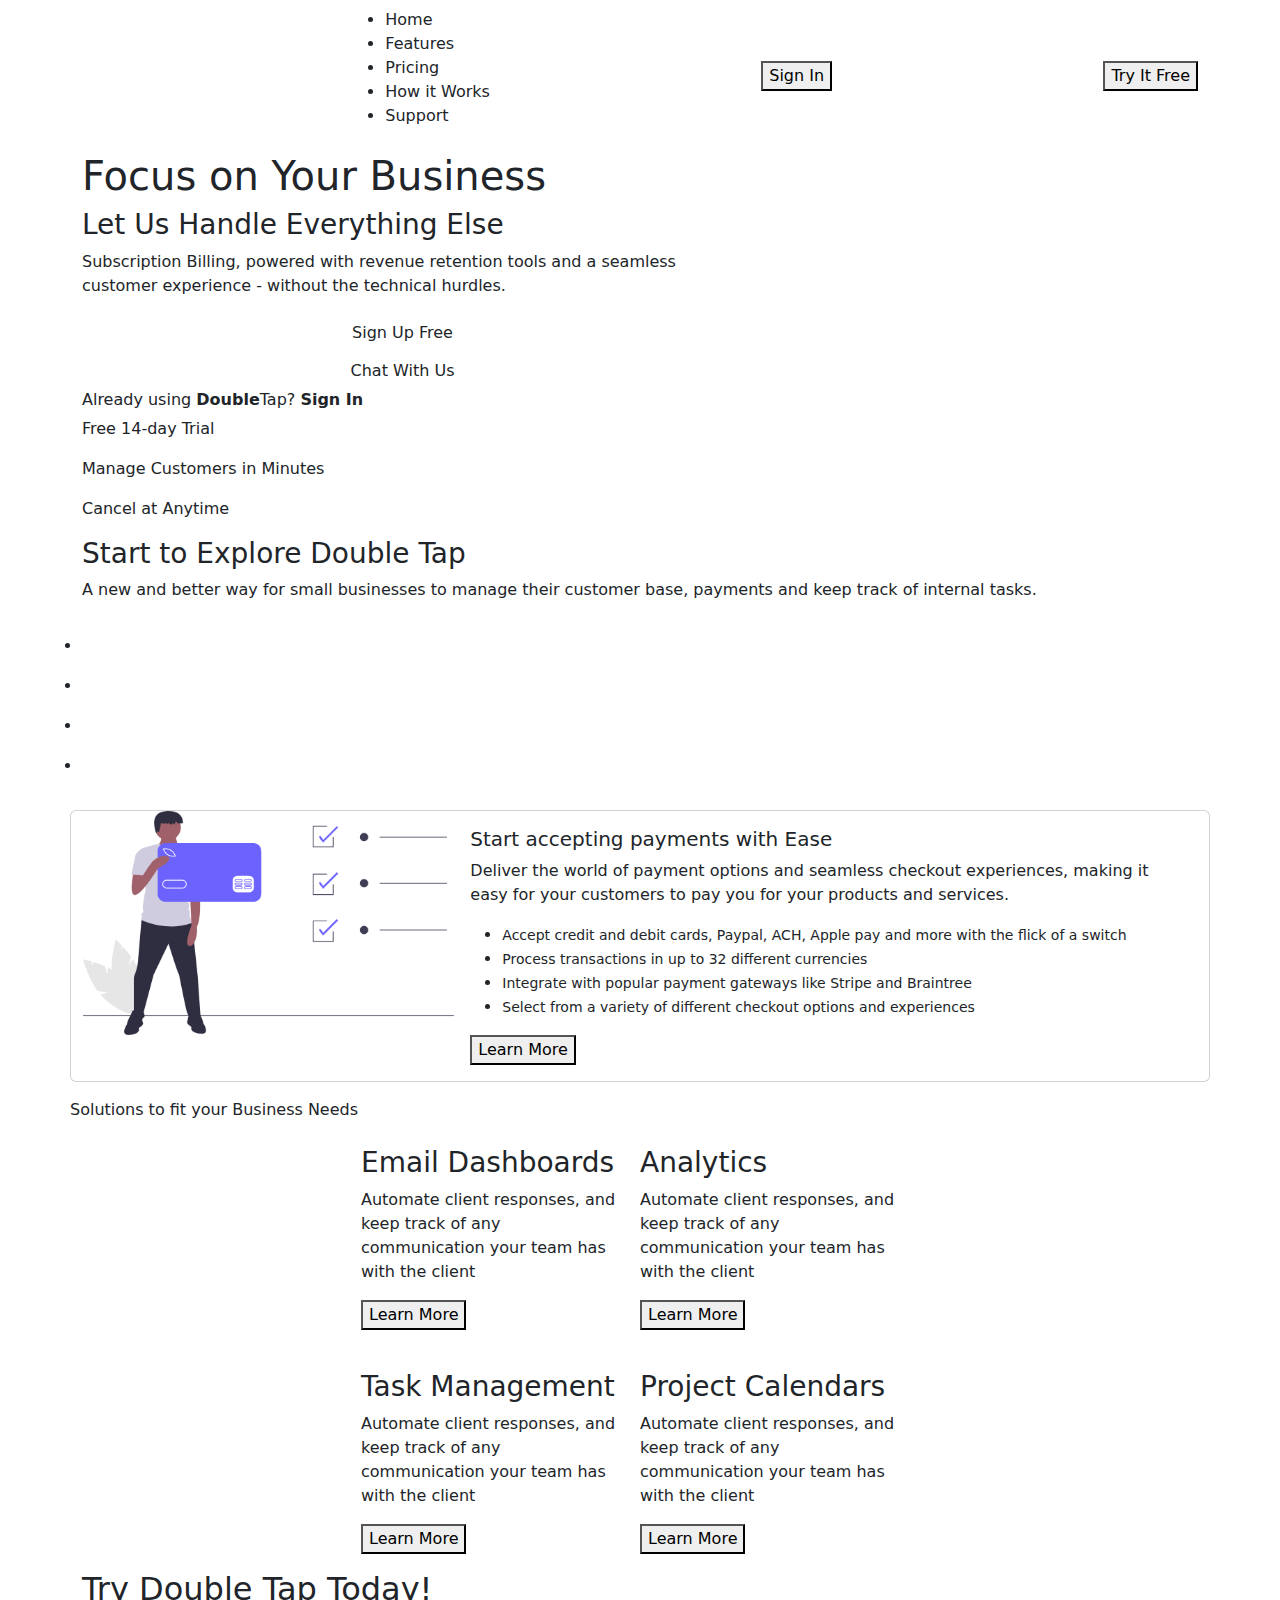
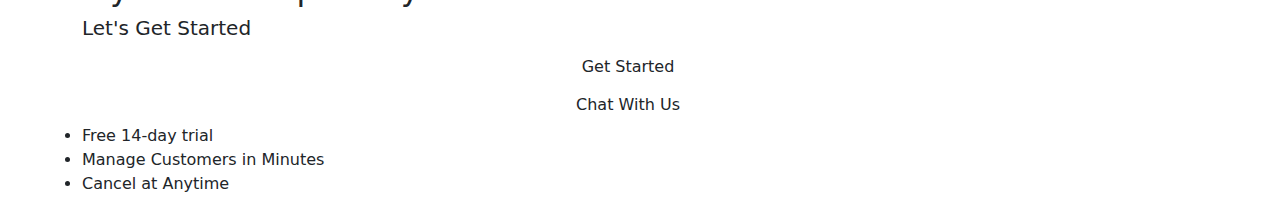
==== howitworks.html @ 6a2977e1 "added sign-in howitoworks page" ====
<!DOCTYPE html>
<html lang="en">
<head>
    <meta charset="UTF-8">
    <meta http-equiv="X-UA-Compatible" content="IE=edge">
    <meta name="viewport" content="width=device-width, initial-scale=1.0">
    <title>Home Page</title>
    <link rel="stylesheet" href="https://cdn.jsdelivr.net/npm/bootstrap@5.2.3/dist/css/bootstrap.min.css
">
</head>
<body>
    <div class="container">
        <div class="navbar">
            <div class="nav-brand"></div>
            <ul>
                <li>Home</li>
                <li>Features</li>
                <li>Pricing</li>
                <li>How it Works</li>
                <li>Support</li>
            </ul>
            <button>Sign In</button>
            <button>Try It Free</button>
        </div>
        <div class="row">
            <div class="col-7">
                <h1>Focus on Your Business</h1>
                <h3>Let Us Handle Everything Else</h3>
                <p>Subscription Billing, powered with revenue retention tools and a seamless customer experience - without the technical hurdles.</p>
                <div class="row">
                    <button class="btn">Sign Up Free</button>
                    <button class="btn">Chat With Us</button>
                </div>
                <h6>Already using <strong>Double</strong>Tap? <strong>Sign In</strong></h6>
                <p>Free 14-day Trial <figure></figure> Manage Customers in Minutes <figure></figure> Cancel at Anytime</p>
            </div>
            <div class="col-5"></div>
        </div>
        <div class="row">
            <div class="row">
                <h3>Start to Explore Double Tap</h3>
                <p>A new and better way for small businesses to manage their customer base, payments and keep track of internal tasks.</p>
            </div>
            <ul>
                <li><figure></figure></li>
                <li><figure></figure></li>
                <li><figure></figure></li>
                <li><figure></figure></li>
            </ul>
            <div class="card mb-3">
                <div class="row g-0">
                  <div class="col-md-4">
                    <img src="./css/images/credit-card-picture.png" class="img-fluid rounded-start" alt="...">
                  </div>
                  <div class="col-md-8">
                    <div class="card-body">
                      <h5 class="card-title">Start accepting payments with Ease</h5>
                      <p class="card-text">Deliver the world of payment options and seamless checkout experiences, making it easy for your customers to pay you for your products and services.</p>
                      <ul class="card-text">
                        <li><small>Accept credit and debit cards, Paypal, ACH, Apple pay and more with the flick of a switch</small></li>
                        <li><small>Process transactions in up to 32 different currencies</small></li>
                        <li><small>Integrate with popular payment gateways like Stripe and Braintree</small></li>
                        <li><small>Select from a variety of different checkout options and experiences</small></li>
                      </ul>
                      <button>Learn More</button>
                    </div>
                  </div>
                </div>
              </div>
            <div class="row">Solutions to fit your Business Needs</div>
            <div class="row">
                <div class="col-3"></div>
                <div class="col-3">
                    <figure>
                        <img src="https://picsum.photos/100?random-1" alt="">
                        <h3>Email Dashboards</h3>
                        <p>Automate client responses, and keep track of any communication your team has with the client</p>
                        <button>Learn More</button>
                    </figure>
                    <figure>
                        <img src="https://picsum.photos/100?random-2" alt="">
                        <h3>Task Management</h3>
                        <p>Automate client responses, and keep track of any communication your team has with the client</p>
                        <button>Learn More</button>
                    </figure>
                </div>
                <div class="col-3">
                    <figure>
                        <img src="https://picsum.photos/100?random-3" alt="">
                        <h3>Analytics</h3>
                        <p>Automate client responses, and keep track of any communication your team has with the client</p>
                        <button>Learn More</button>
                    </figure>
                    <figure>
                        <img src="https://picsum.photos/100?random-4" alt="">
                        <h3>Project Calendars</h3>
                        <p>Automate client responses, and keep track of any communication your team has with the client</p>
                        <button>Learn More</button>
                    </figure>
                </div>
                <div class="col-3"></div>
            </div>  
        </div>
        <div class="row">
            <h2>Try Double Tap Today!</h2>
            <h5>Let's Get Started</h5>
            <div class="row">
                <button class="btn">
                    Get Started
                </button>
                <button class="btn">
                    Chat With Us
                </button>
            </div>
            <ul>
                <li>Free 14-day trial</li>
                <li>Manage Customers in Minutes</li>
                <li>Cancel at Anytime</li>
            </ul>
        </div>
    </div>
</body>
</html>
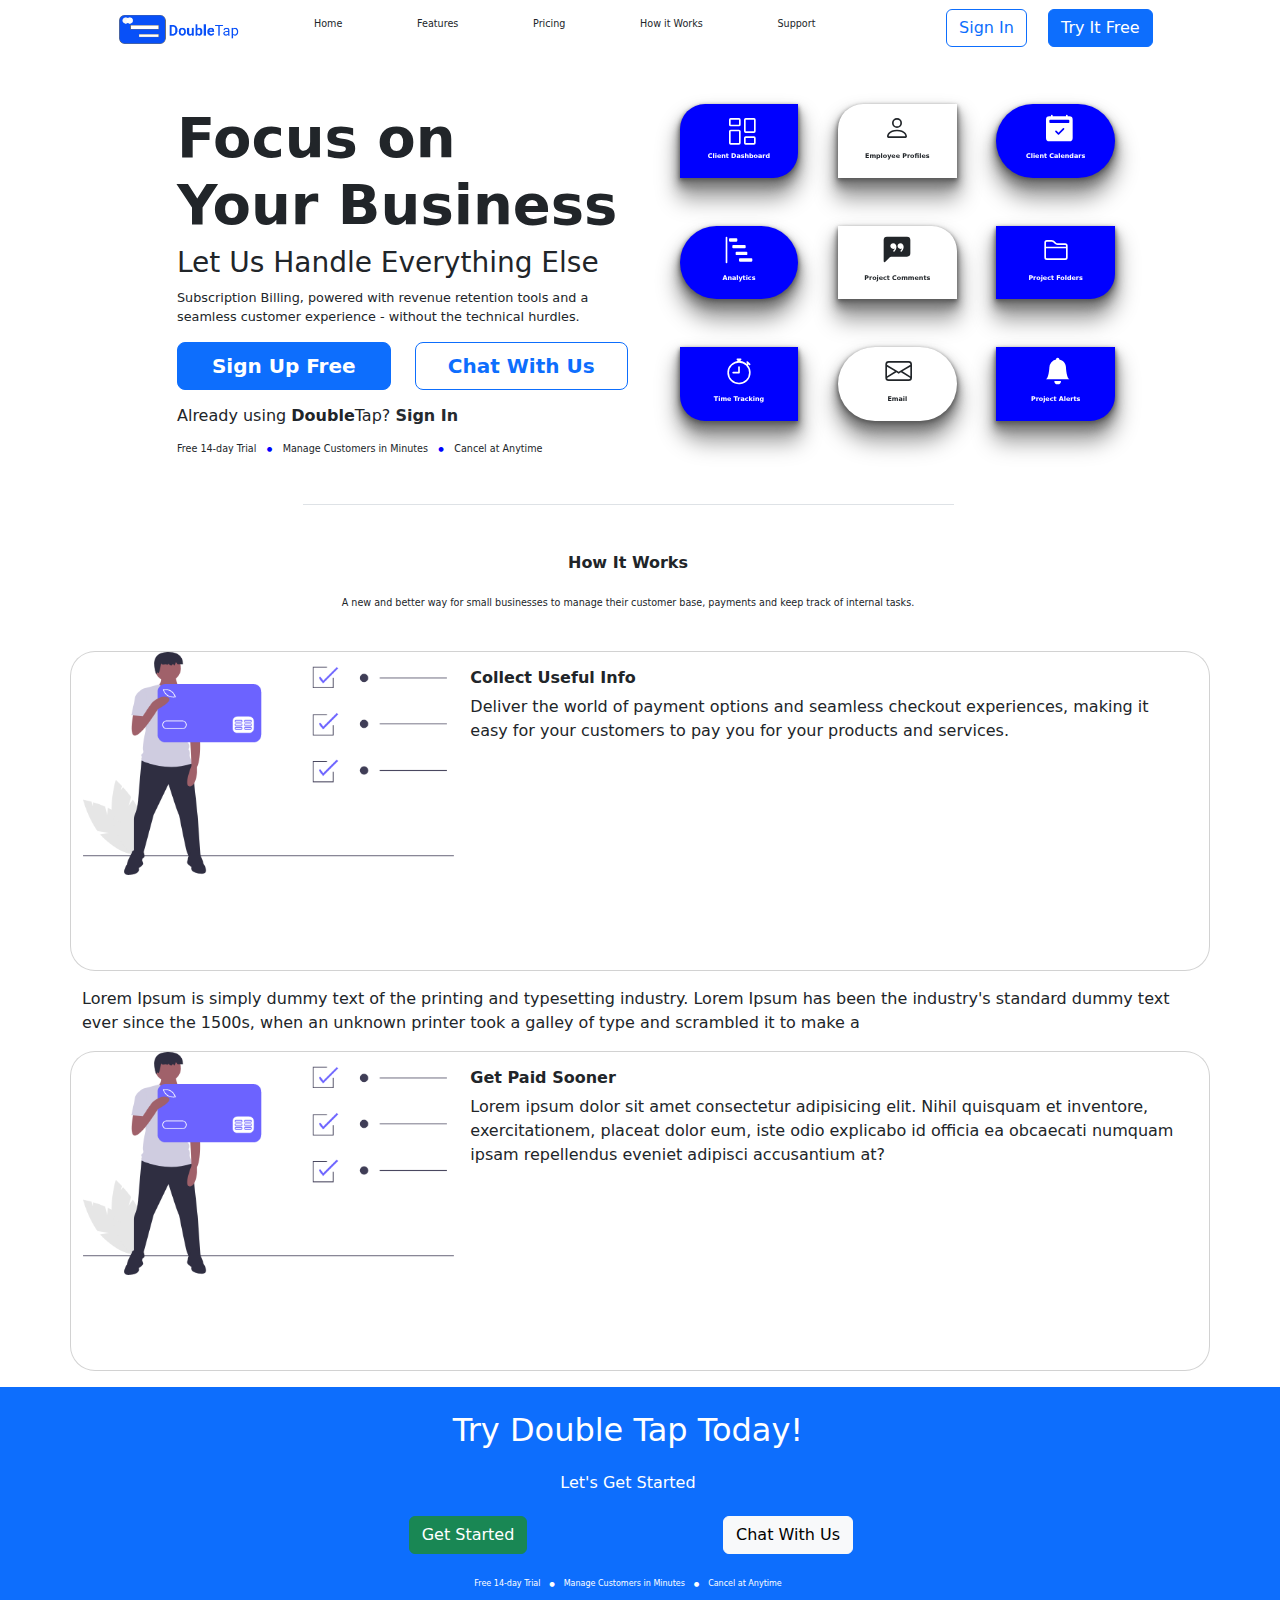
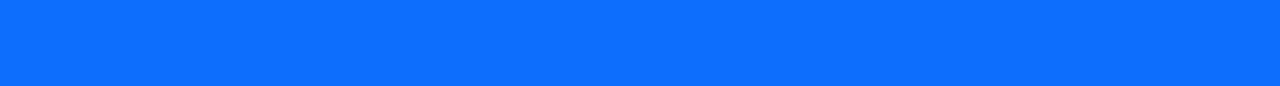
==== commit c8e18e86: "how it works" ====
--- a/howitworks.html
+++ b/howitworks.html
@@ -4,120 +4,203 @@
     <meta charset="UTF-8">
     <meta http-equiv="X-UA-Compatible" content="IE=edge">
     <meta name="viewport" content="width=device-width, initial-scale=1.0">
-    <title>Home Page</title>
-    <link rel="stylesheet" href="https://cdn.jsdelivr.net/npm/bootstrap@5.2.3/dist/css/bootstrap.min.css
-">
+    <title>How It Works</title>
+    <link rel="stylesheet" href="https://cdn.jsdelivr.net/npm/bootstrap@5.2.3/dist/css/bootstrap.min.css">
+    <link rel="stylesheet" href="./css/main.css">
 </head>
 <body>
     <div class="container">
-        <div class="navbar">
-            <div class="nav-brand"></div>
-            <ul>
-                <li>Home</li>
-                <li>Features</li>
-                <li>Pricing</li>
-                <li>How it Works</li>
-                <li>Support</li>
-            </ul>
-            <button>Sign In</button>
-            <button>Try It Free</button>
+
+        <!-- Navbar -->
+        <nav class="navbar navbar-expand me-auto mb-5 justify-content-around">
+            <div class="logo"><img src="./css/images/Logo.png" alt="" class="img-fluid my-1"></div>
+            <div class="nav-item h6">Home</div>
+            <div class="nav-item h6">Features</div>
+            <div class="nav-item h6">Pricing</div>
+            <div class="nav-item h6">How it Works</div>
+            <div class="nav-item h6">Support</div>
+            <div class="ms-5">
+                <a href="signin.html"><button class="btn btn-outline-primary btn-rounded mx-2">Sign In</button><a>
+                <a href="signup.html"><button class="btn btn-primary btn-rounded mx-2">Try It Free</button></a>
+            </div>
+        </nav>
+        <div class="row">
+            <!-- Left Cover -->
+            <div class="col-1"></div>
+            <div class="col-5">
+                <h1 class="display-4 bigmessage">Focus on <br> Your Business</h1>
+                <h3 class="font-weight-lighter">Let Us Handle Everything Else</h3>
+                <p class="font-weight-lighter mb-3 subscription">Subscription Billing, powered with revenue retention tools and a seamless customer experience - without the technical hurdles.</p>
+                <div class="row mb-3">
+                    <div class="col">
+                        <a href="signup.html"><button class="btn btn-primary btn-lg w-100"><strong>Sign Up Free</strong></button></a>
+                    </div>
+                    <div class="col">
+                        <button class="btn btn-outline-primary btn-lg w-100"><strong>Chat With Us</strong></button>
+                    </div>
+                </div>
+                <h6 class="mb-3">Already using <strong>Double</strong>Tap? <a href="signin.html" id="signin"><strong>Sign In</strong></a></h6>
+           
+            <div class="trialetc pb-5">
+                Free 14-day Trial &nbsp; <mark class="separator">●</mark> &nbsp; Manage Customers in Minutes &nbsp; <mark class="separator">●</mark> &nbsp; Cancel at Anytime
+            </div>
+            </div>
+            <div class="col-5" id="prestige-image">
+                <div class="row pb-5 flex-nowrap">
+                    <div class="col-1"></div>
+                    <div class="col-3 bluelemon text-center">
+                        <svg xmlns="http://www.w3.org/2000/svg" width="40" height="20" fill="currentColor" class="bi bi-columns-gap bigicon" viewBox="-6 3 24 6">
+                            <path d="M6 1v3H1V1h5zM1 0a1 1 0 0 0-1 1v3a1 1 0 0 0 1 1h5a1 1 0 0 0 1-1V1a1 1 0 0 0-1-1H1zm14 12v3h-5v-3h5zm-5-1a1 1 0 0 0-1 1v3a1 1 0 0 0 1 1h5a1 1 0 0 0 1-1v-3a1 1 0 0 0-1-1h-5zM6 8v7H1V8h5zM1 7a1 1 0 0 0-1 1v7a1 1 0 0 0 1 1h5a1 1 0 0 0 1-1V8a1 1 0 0 0-1-1H1zm14-6v7h-5V1h5zm-5-1a1 1 0 0 0-1 1v7a1 1 0 0 0 1 1h5a1 1 0 0 0 1-1V1a1 1 0 0 0-1-1h-5z"/>
+                          </svg>
+                          <br>
+                        <p>Client Dashboard</p>
+                    </div>
+                    <div class="col-1"></div>
+                    <div class="col-3 whiteroundleftcorner text-center">
+                        <svg xmlns="http://www.w3.org/2000/svg" width="40" height="20" fill="currentColor" class="bi bi-person bigicon" viewBox="-4 5 24 6">
+                            <path d="M8 8a3 3 0 1 0 0-6 3 3 0 0 0 0 6Zm2-3a2 2 0 1 1-4 0 2 2 0 0 1 4 0Zm4 8c0 1-1 1-1 1H3s-1 0-1-1 1-4 6-4 6 3 6 4Zm-1-.004c-.001-.246-.154-.986-.832-1.664C11.516 10.68 10.289 10 8 10c-2.29 0-3.516.68-4.168 1.332-.678.678-.83 1.418-.832 1.664h10Z"/>
+                          </svg>
+                          <br>
+                        Employee Profiles
+                    </div>
+                    <div class="col-1"></div>
+                    <div class="col-3 bluecircle text-center">
+                        <svg xmlns="http://www.w3.org/2000/svg" width="40" height="16" fill="currentColor" class="bi bi-calendar2-check-fill bigicon" viewBox="-6 5 24 6">
+                            <path d="M3.5 0a.5.5 0 0 1 .5.5V1h8V.5a.5.5 0 0 1 1 0V1h1a2 2 0 0 1 2 2v11a2 2 0 0 1-2 2H2a2 2 0 0 1-2-2V3a2 2 0 0 1 2-2h1V.5a.5.5 0 0 1 .5-.5zm9.954 3H2.545c-.3 0-.545.224-.545.5v1c0 .276.244.5.545.5h10.91c.3 0 .545-.224.545-.5v-1c0-.276-.244-.5-.546-.5zm-2.6 5.854a.5.5 0 0 0-.708-.708L7.5 10.793 6.354 9.646a.5.5 0 1 0-.708.708l1.5 1.5a.5.5 0 0 0 .708 0l3-3z"/>
+                          </svg>
+                          <br>
+                        Client Calendars
+                    </div>
+                </div>
+                <div class="row pb-5 flex-nowrap">
+                    <div class="col-1"></div>
+                    <div class="col-3 bluecircle text-center">
+                        <svg xmlns="http://www.w3.org/2000/svg" width="40" height="16" fill="currentColor" class="bi bi-bar-chart-steps bigicon" viewBox="-4 5 24 6">
+                            <path d="M.5 0a.5.5 0 0 1 .5.5v15a.5.5 0 0 1-1 0V.5A.5.5 0 0 1 .5 0zM2 1.5a.5.5 0 0 1 .5-.5h4a.5.5 0 0 1 .5.5v1a.5.5 0 0 1-.5.5h-4a.5.5 0 0 1-.5-.5v-1zm2 4a.5.5 0 0 1 .5-.5h7a.5.5 0 0 1 .5.5v1a.5.5 0 0 1-.5.5h-7a.5.5 0 0 1-.5-.5v-1zm2 4a.5.5 0 0 1 .5-.5h6a.5.5 0 0 1 .5.5v1a.5.5 0 0 1-.5.5h-6a.5.5 0 0 1-.5-.5v-1zm2 4a.5.5 0 0 1 .5-.5h7a.5.5 0 0 1 .5.5v1a.5.5 0 0 1-.5.5h-7a.5.5 0 0 1-.5-.5v-1z"/>
+                          </svg>
+                          <br>
+                        <p>Analytics</p>
+                    </div>
+                    <div class="col-1"></div>
+                    <div class="col-3 whiteroundrightcorner text-center">
+                        <svg xmlns="http://www.w3.org/2000/svg" width="40" height="16" fill="currentColor" class="bi bi-chat-left-quote-fill bigicon" viewBox="-4 5 24 6">
+                            <path d="M0 2a2 2 0 0 1 2-2h12a2 2 0 0 1 2 2v8a2 2 0 0 1-2 2H4.414a1 1 0 0 0-.707.293L.854 15.146A.5.5 0 0 1 0 14.793V2zm7.194 2.766a1.688 1.688 0 0 0-.227-.272 1.467 1.467 0 0 0-.469-.324l-.008-.004A1.785 1.785 0 0 0 5.734 4C4.776 4 4 4.746 4 5.667c0 .92.776 1.666 1.734 1.666.343 0 .662-.095.931-.26-.137.389-.39.804-.81 1.22a.405.405 0 0 0 .011.59c.173.16.447.155.614-.01 1.334-1.329 1.37-2.758.941-3.706a2.461 2.461 0 0 0-.227-.4zM11 7.073c-.136.389-.39.804-.81 1.22a.405.405 0 0 0 .012.59c.172.16.446.155.613-.01 1.334-1.329 1.37-2.758.942-3.706a2.466 2.466 0 0 0-.228-.4 1.686 1.686 0 0 0-.227-.273 1.466 1.466 0 0 0-.469-.324l-.008-.004A1.785 1.785 0 0 0 10.07 4c-.957 0-1.734.746-1.734 1.667 0 .92.777 1.666 1.734 1.666.343 0 .662-.095.931-.26z"/>
+                          </svg>
+                          <br>
+                        Project Comments
+                    </div>
+                    <div class="col-1"></div>
+                    <div class="col-3 bluebottomrightcorner text-center">
+                        <svg xmlns="http://www.w3.org/2000/svg" width="40" height="16" fill="currentColor" class="bi bi-folder2 bigicon" viewBox="-4 5 24 6">
+                            <path d="M1 3.5A1.5 1.5 0 0 1 2.5 2h2.764c.958 0 1.76.56 2.311 1.184C7.985 3.648 8.48 4 9 4h4.5A1.5 1.5 0 0 1 15 5.5v7a1.5 1.5 0 0 1-1.5 1.5h-11A1.5 1.5 0 0 1 1 12.5v-9zM2.5 3a.5.5 0 0 0-.5.5V6h12v-.5a.5.5 0 0 0-.5-.5H9c-.964 0-1.71-.629-2.174-1.154C6.374 3.334 5.82 3 5.264 3H2.5zM14 7H2v5.5a.5.5 0 0 0 .5.5h11a.5.5 0 0 0 .5-.5V7z"/>
+                          </svg>
+                          <br>
+                        Project Folders
+                    </div>
+                </div>
+                <div class="row flex-nowrap">
+                    <div class="col-1"></div>
+                    <div class="col-3 bluebottomleftcorner text-center">
+                        <svg xmlns="http://www.w3.org/2000/svg" width="40" height="16" fill="currentColor" class="bi bi-stopwatch bigicon" viewBox="-4 5 24 6">
+                            <path d="M8.5 5.6a.5.5 0 1 0-1 0v2.9h-3a.5.5 0 0 0 0 1H8a.5.5 0 0 0 .5-.5V5.6z"/>
+                            <path d="M6.5 1A.5.5 0 0 1 7 .5h2a.5.5 0 0 1 0 1v.57c1.36.196 2.594.78 3.584 1.64a.715.715 0 0 1 .012-.013l.354-.354-.354-.353a.5.5 0 0 1 .707-.708l1.414 1.415a.5.5 0 1 1-.707.707l-.353-.354-.354.354a.512.512 0 0 1-.013.012A7 7 0 1 1 7 2.071V1.5a.5.5 0 0 1-.5-.5zM8 3a6 6 0 1 0 .001 12A6 6 0 0 0 8 3z"/>
+                          </svg>
+                          <br>
+                        <p>Time Tracking</p>
+                    </div>
+                    <div class="col-1"></div>
+                    <div class="col-3 whitecircle text-center">
+                        <svg xmlns="http://www.w3.org/2000/svg" width="40" height="16" fill="currentColor" class="bi bi-envelope bigicon" viewBox="-5 5 24 6">
+                            <path d="M0 4a2 2 0 0 1 2-2h12a2 2 0 0 1 2 2v8a2 2 0 0 1-2 2H2a2 2 0 0 1-2-2V4Zm2-1a1 1 0 0 0-1 1v.217l7 4.2 7-4.2V4a1 1 0 0 0-1-1H2Zm13 2.383-4.708 2.825L15 11.105V5.383Zm-.034 6.876-5.64-3.471L8 9.583l-1.326-.795-5.64 3.47A1 1 0 0 0 2 13h12a1 1 0 0 0 .966-.741ZM1 11.105l4.708-2.897L1 5.383v5.722Z"/>
+                          </svg>
+                          <br>
+                        Email
+                    </div>
+                    <div class="col-1"></div>
+                    <div class="col-3 bluebottomrightcorner text-center">
+                        <svg xmlns="http://www.w3.org/2000/svg" width="40" height="16" fill="currentColor" class="bi bi-bell-fill bigicon" viewBox="-5 5 24 6">
+                            <path d="M8 16a2 2 0 0 0 2-2H6a2 2 0 0 0 2 2zm.995-14.901a1 1 0 1 0-1.99 0A5.002 5.002 0 0 0 3 6c0 1.098-.5 6-2 7h14c-1.5-1-2-5.902-2-7 0-2.42-1.72-4.44-4.005-4.901z"/>
+                          </svg>
+                          <br>
+                        Project Alerts
+                    </div>
+                </div>
+
+
+
+
+
+            </div>
+       <div class="row">
+            <div class="col-7 mx-auto">
+            <div class="row text-center border-top">
+                <h3 class="pt-5 pb-3 explore">How It Works</h3>
+                <p class="pb-4 explorestatement">A new and better way for small businesses to manage their customer base, payments and keep track of internal tasks.</p>
+            </div>
+            </div>
+        </div>
+                <!-- Card 1 -->
+                <div class="card mb-3">
+                    <div class="row g-0">
+                      <div class="col-md-4">
+                        <img src="./css/images/credit-card-picture.png" class="img-fluid rounded-start" alt="...">
+                      </div>
+                      <div class="col-md-8">
+                        <div class="card-body">
+                          <h5 class="card-title">Collect Useful Info</h5>
+                          <p class="card-text">Deliver the world of payment options and seamless checkout experiences, making it easy for your customers to pay you for your products and services.</p>
+                        </div>
+                      </div>
+                    </div>
+                </div>
+                
+                <p>Lorem Ipsum is simply dummy text of the printing and typesetting industry. Lorem Ipsum has been the industry's standard dummy text ever since the 1500s, when an unknown printer took a galley of type and scrambled it to make a</p>
+                
+                <!-- Card 2 -->
+                <div class="card mb-3">
+                    <div class="row g-0">
+                        <div class="col-md-4">
+                            <img src="./css/images/credit-card-picture.png" class="img-fluid rounded-start" alt="...">
+                        </div>
+                        <div class="col-md-8">
+                            <div class="card-body">
+                                <h5 class="card-title">Get Paid Sooner</h5>
+                                <p class="card-text">Lorem ipsum dolor sit amet consectetur adipisicing elit. Nihil quisquam et inventore, exercitationem, placeat dolor eum, iste odio explicabo id officia ea obcaecati numquam ipsam repellendus eveniet adipisci accusantium at?</p>
+                            </div>
+                        </div>
+                    </div>
+                </div>
+            </div>
         </div>
         <div class="row">
-            <div class="col-7">
-                <h1>Focus on Your Business</h1>
-                <h3>Let Us Handle Everything Else</h3>
-                <p>Subscription Billing, powered with revenue retention tools and a seamless customer experience - without the technical hurdles.</p>
-                <div class="row">
-                    <button class="btn">Sign Up Free</button>
-                    <button class="btn">Chat With Us</button>
-                </div>
-                <h6>Already using <strong>Double</strong>Tap? <strong>Sign In</strong></h6>
-                <p>Free 14-day Trial <figure></figure> Manage Customers in Minutes <figure></figure> Cancel at Anytime</p>
-            </div>
-            <div class="col-5"></div>
-        </div>
-        <div class="row">
-            <div class="row">
-                <h3>Start to Explore Double Tap</h3>
-                <p>A new and better way for small businesses to manage their customer base, payments and keep track of internal tasks.</p>
-            </div>
-            <ul>
-                <li><figure></figure></li>
-                <li><figure></figure></li>
-                <li><figure></figure></li>
-                <li><figure></figure></li>
-            </ul>
-            <div class="card mb-3">
-                <div class="row g-0">
-                  <div class="col-md-4">
-                    <img src="./css/images/credit-card-picture.png" class="img-fluid rounded-start" alt="...">
-                  </div>
-                  <div class="col-md-8">
-                    <div class="card-body">
-                      <h5 class="card-title">Start accepting payments with Ease</h5>
-                      <p class="card-text">Deliver the world of payment options and seamless checkout experiences, making it easy for your customers to pay you for your products and services.</p>
-                      <ul class="card-text">
-                        <li><small>Accept credit and debit cards, Paypal, ACH, Apple pay and more with the flick of a switch</small></li>
-                        <li><small>Process transactions in up to 32 different currencies</small></li>
-                        <li><small>Integrate with popular payment gateways like Stripe and Braintree</small></li>
-                        <li><small>Select from a variety of different checkout options and experiences</small></li>
-                      </ul>
-                      <button>Learn More</button>
-                    </div>
-                  </div>
-                </div>
-              </div>
-            <div class="row">Solutions to fit your Business Needs</div>
-            <div class="row">
+            <div class="row bg-primary text-white text-center pb-5">
                 <div class="col-3"></div>
-                <div class="col-3">
-                    <figure>
-                        <img src="https://picsum.photos/100?random-1" alt="">
-                        <h3>Email Dashboards</h3>
-                        <p>Automate client responses, and keep track of any communication your team has with the client</p>
-                        <button>Learn More</button>
-                    </figure>
-                    <figure>
-                        <img src="https://picsum.photos/100?random-2" alt="">
-                        <h3>Task Management</h3>
-                        <p>Automate client responses, and keep track of any communication your team has with the client</p>
-                        <button>Learn More</button>
-                    </figure>
-                </div>
-                <div class="col-3">
-                    <figure>
-                        <img src="https://picsum.photos/100?random-3" alt="">
-                        <h3>Analytics</h3>
-                        <p>Automate client responses, and keep track of any communication your team has with the client</p>
-                        <button>Learn More</button>
-                    </figure>
-                    <figure>
-                        <img src="https://picsum.photos/100?random-4" alt="">
-                        <h3>Project Calendars</h3>
-                        <p>Automate client responses, and keep track of any communication your team has with the client</p>
-                        <button>Learn More</button>
-                    </figure>
-                </div>
-                <div class="col-3"></div>
-            </div>  
-        </div>
-        <div class="row">
-            <h2>Try Double Tap Today!</h2>
-            <h5>Let's Get Started</h5>
-            <div class="row">
-                <button class="btn">
-                    Get Started
-                </button>
-                <button class="btn">
-                    Chat With Us
-                </button>
-            </div>
-            <ul>
-                <li>Free 14-day trial</li>
-                <li>Manage Customers in Minutes</li>
-                <li>Cancel at Anytime</li>
-            </ul>
-        </div>
+                <div class="col-6">
+                    <div class="row pt-4">
+                        <h2 class= "mb-4">Try Double Tap Today!</h2>
+                    </div>
+                <div class="row text-center">
+                    <h6 class="mb-4">Let's Get Started</h6>
+                </div>
+                <div class="row mb-4">
+                    <div class="col">
+                        <button class="btn btn-success">
+                            Get Started
+                        </button>
+                    </div>
+                    <div class="col">
+                        <button class="btn btn-light">
+                            Chat With Us
+                        </button>
+                    </div>
+                </div>
+                <div class="row justify-content-center bottomline">
+                    <div class="pb-5">
+                        Free 14-day Trial &nbsp; <mark class="separator">●</mark> &nbsp; Manage Customers in Minutes &nbsp; <mark class="separator">●</mark> &nbsp; Cancel at Anytime
+                    </div>
+                </div>
+            </div>
+            </div>
     </div>
 </body>
 </html>--- a/css/main.css
+++ b/css/main.css
@@ -0,0 +1,223 @@
+.navbar {
+    display: flex;
+    left: 0;
+}
+
+.logo {
+    width: 120px;
+    height: auto;
+}
+
+.nav-item {
+    font-size: .6rem;
+}
+
+.bigmessage {
+    font-weight: 650;
+}
+
+.trialetc {
+    font-size: .6rem;
+    white-space: nowrap;
+}
+
+.separator {
+    background: none;
+}
+
+.trialetc .separator {
+    color: blue;
+    font-size: .4rem;
+}
+
+.separator {
+    font-size:xx-small;
+}
+
+.explore {
+    font-size: 1rem;
+    font-weight: 700;
+}
+
+.explorestatement {
+    font-size: .6rem;
+    font-weight: 400;
+}
+
+.card {
+    
+    border-radius: 25px;
+    height: 20rem;
+}
+
+.card-body {
+    border-radius: 0px 25px 25px 0px;
+    height: 20rem;
+}
+
+.cardguy {
+    position: center;
+}
+
+.card-title {
+    font-size: 1rem;
+    font-weight: 700;
+}
+
+.cardbigtext {
+    font-size: .6rem;
+    font-weight: 700;
+}
+
+.cardsmalltext {
+    font-size: .5rem;
+    line-height: 95%;
+    list-style-type: '-';
+}
+
+.cardsmalltext li {
+    margin-bottom: 1rem;
+}
+
+
+
+#signin {
+    text-decoration: none;
+    color: rgb(37, 42, 47)
+}
+
+.bluelemon {
+    background-color: blue;
+    border-radius: 25px 0px 25px 0px;
+    color: white;
+    font-size: .4rem;
+    font-weight: 700;
+    filter:
+    drop-shadow(0 2px 2px #555) /* spaces */
+    drop-shadow(0 6px 5px #777)
+    drop-shadow(0 12px 10px #999);
+}
+
+.whiteroundleftcorner {
+    background-color: white;
+    border-radius: 25px 0px 0px 0px;
+    font-size: .4rem;
+    font-weight: 700;
+    filter:
+    drop-shadow(0 2px 2px #555) /* spaces */
+    drop-shadow(0 6px 5px #777)
+    drop-shadow(0 12px 10px #999);
+}
+
+.bluecircle {
+    background-color: blue;
+    border-radius: 50px;
+    font-size: .4rem;
+    font-weight: 700;
+    color: white;
+    filter:
+    drop-shadow(0 2px 2px #555) /* spaces */
+    drop-shadow(0 6px 5px #777)
+    drop-shadow(0 12px 10px #999);
+}
+
+.whiteroundrightcorner {
+    background-color: white;
+    border-radius: 0px 25px 0px 0px;
+    font-size: .4rem;
+    font-weight: 700;
+    filter:
+    drop-shadow(0 2px 2px #555) /* spaces */
+    drop-shadow(0 6px 5px #777)
+    drop-shadow(0 12px 10px #999);
+}
+
+.bluebottomrightcorner {
+    background-color: blue;
+    border-radius: 0px 0px 25px 0px;
+    font-size: .4rem;
+    font-weight: 700;
+    color: white;
+    filter:
+    drop-shadow(0 2px 2px #555) /* spaces */
+    drop-shadow(0 6px 5px #777)
+    drop-shadow(0 12px 10px #999);
+}
+
+.bluebottomleftcorner {
+    background-color: blue;
+    border-radius: 0px 0px 0px 25px;
+    font-size: .4rem;
+    font-weight: 700;
+    color: white;
+    filter:
+    drop-shadow(0 2px 2px #555) /* spaces */
+    drop-shadow(0 6px 5px #777)
+    drop-shadow(0 12px 10px #999);
+}
+
+.whitecircle {
+    background-color: white;
+    border-radius: 50px;
+    font-size: .4rem;
+    font-weight: 700;
+    filter:
+    drop-shadow(0 2px 2px #555) /* spaces */
+    drop-shadow(0 6px 5px #777)
+    drop-shadow(0 12px 10px #999);
+}
+
+.bigicon {
+    height: 3rem;
+}
+
+.subscription {
+    font-size: .8rem
+}
+
+.col-5 .col-3 {
+    white-space: nowrap;
+}
+
+#bottom-grid {
+    display: grid;
+    grid-template-columns: 1fr 1fr;
+    grid-template-rows: 6fr 5fr 2fr;
+    grid-gap: 10px;
+}
+
+.bottomiconstack {
+    display: flex;
+    flex-direction: column;
+    align-items: center;
+    text-align: center;
+}
+
+.bottomcircle {
+    z-index: 0;
+}
+
+.bottomicon {
+    z-index: 1;
+}
+
+.iconlabel {
+    font-size: 1.5rem;
+    white-space: nowrap;
+}
+
+.automate {
+    font-size: .7rem;
+    font-weight: 500;
+}
+
+.bottomline {
+    font-size: .5rem;
+    white-space: nowrap;
+}
+
+.bottomline .separator{
+    font-size: .4rem;
+    color: white;
+}
+
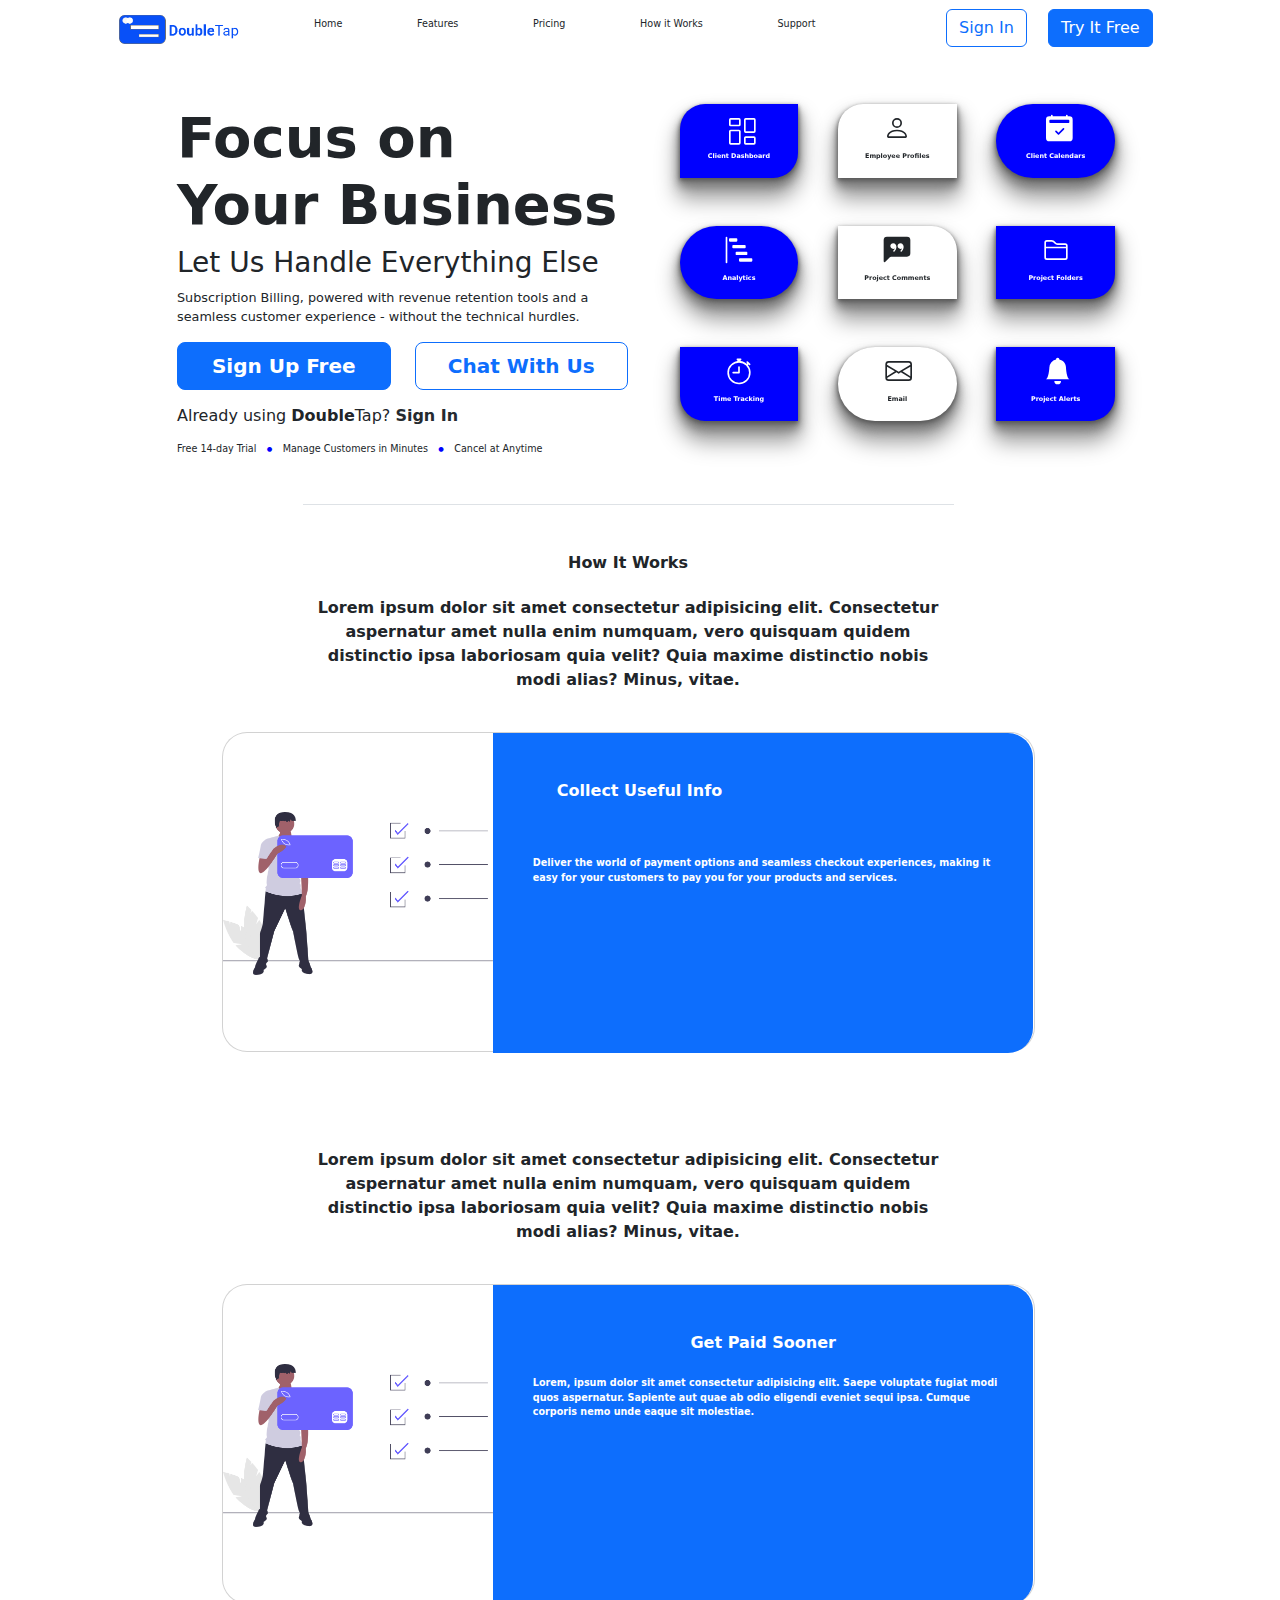
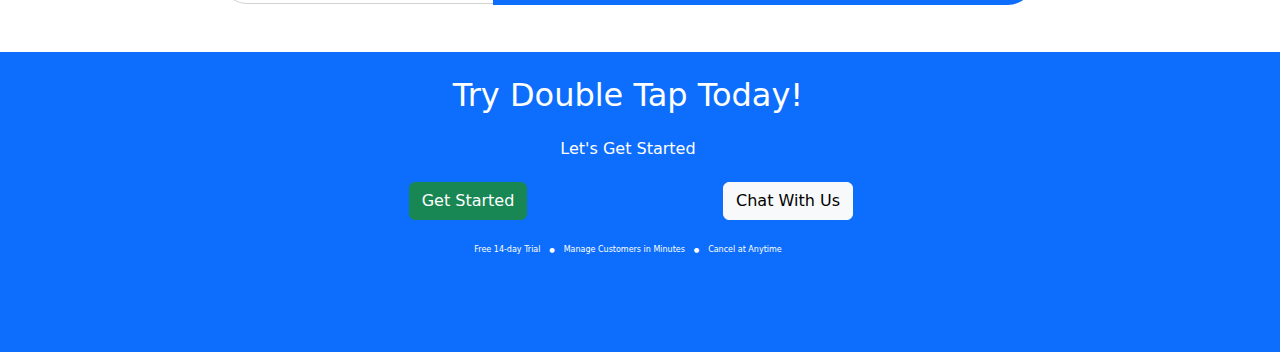
==== commit 9ea439a8: "how it works additions" ====
--- a/howitworks.html
+++ b/howitworks.html
@@ -135,39 +135,52 @@
             <div class="col-7 mx-auto">
             <div class="row text-center border-top">
                 <h3 class="pt-5 pb-3 explore">How It Works</h3>
-                <p class="pb-4 explorestatement">A new and better way for small businesses to manage their customer base, payments and keep track of internal tasks.</p>
+                <p class="pb-4 explore">Lorem ipsum dolor sit amet consectetur adipisicing elit. Consectetur aspernatur amet nulla enim numquam, vero quisquam quidem distinctio ipsa laboriosam quia velit? Quia maxime distinctio nobis modi alias? Minus, vitae.</p>
             </div>
             </div>
         </div>
                 <!-- Card 1 -->
-                <div class="card mb-3">
-                    <div class="row g-0">
-                      <div class="col-md-4">
-                        <img src="./css/images/credit-card-picture.png" class="img-fluid rounded-start" alt="...">
-                      </div>
-                      <div class="col-md-8">
-                        <div class="card-body">
-                          <h5 class="card-title">Collect Useful Info</h5>
-                          <p class="card-text">Deliver the world of payment options and seamless checkout experiences, making it easy for your customers to pay you for your products and services.</p>
+                <div class="row justify-content-center">
+                    <div class="col-9">
+                    <div class="card mb-5">
+                        <div class="row g-0">
+                          <div class="col-4 my-auto cardguy">
+                            <img src="./css/images/credit-card-picture.png" class="img-fluid" alt="...">
+                          </div>
+                          <div class="col-8">
+                            <div class="card-body bg-primary pt-5">
+                              <h5 class="card-title text-white ps-5 pb-5">Collect Useful Info</h5>
+                              <p class="card-text text-white cardbigtext ms-4">Deliver the world of payment options and seamless checkout experiences, making it easy for your customers to pay you for your products and services.</p>
+                            </div>
+                          </div>
                         </div>
-                      </div>
-                    </div>
-                </div>
-                
-                <p>Lorem Ipsum is simply dummy text of the printing and typesetting industry. Lorem Ipsum has been the industry's standard dummy text ever since the 1500s, when an unknown printer took a galley of type and scrambled it to make a</p>
+                    </div>
+                    </div>
+                </div>
+                <div class="row pt-5">
+                    <div class="col-7 mx-auto">
+                    <div class="row text-center">
+                        <p class="pb-4 explore">Lorem ipsum dolor sit amet consectetur adipisicing elit. Consectetur aspernatur amet nulla enim numquam, vero quisquam quidem distinctio ipsa laboriosam quia velit? Quia maxime distinctio nobis modi alias? Minus, vitae.</p>
+                    </div>
+                    </div>
+                </div>
                 
                 <!-- Card 2 -->
-                <div class="card mb-3">
-                    <div class="row g-0">
-                        <div class="col-md-4">
-                            <img src="./css/images/credit-card-picture.png" class="img-fluid rounded-start" alt="...">
+                <div class="row justify-content-center">
+                    <div class="col-9">
+                    <div class="card mb-5">
+                        <div class="row g-0">
+                          <div class="col-4 my-auto cardguy">
+                            <img src="./css/images/credit-card-picture.png" class="img-fluid" alt="...">
+                          </div>
+                          <div class="col-8">
+                            <div class="card-body bg-primary pt-5">
+                              <h5 class="card-title text-white text-center pb-3">Get Paid Sooner</h5>
+                              <p class="card-text text-white cardbigtext ms-4">Lorem, ipsum dolor sit amet consectetur adipisicing elit. Saepe voluptate fugiat modi quos aspernatur. Sapiente aut quae ab odio eligendi eveniet sequi ipsa. Cumque corporis nemo unde eaque sit molestiae.</p>
+                            </div>
+                          </div>
                         </div>
-                        <div class="col-md-8">
-                            <div class="card-body">
-                                <h5 class="card-title">Get Paid Sooner</h5>
-                                <p class="card-text">Lorem ipsum dolor sit amet consectetur adipisicing elit. Nihil quisquam et inventore, exercitationem, placeat dolor eum, iste odio explicabo id officia ea obcaecati numquam ipsam repellendus eveniet adipisci accusantium at?</p>
-                            </div>
-                        </div>
+                    </div>
                     </div>
                 </div>
             </div>
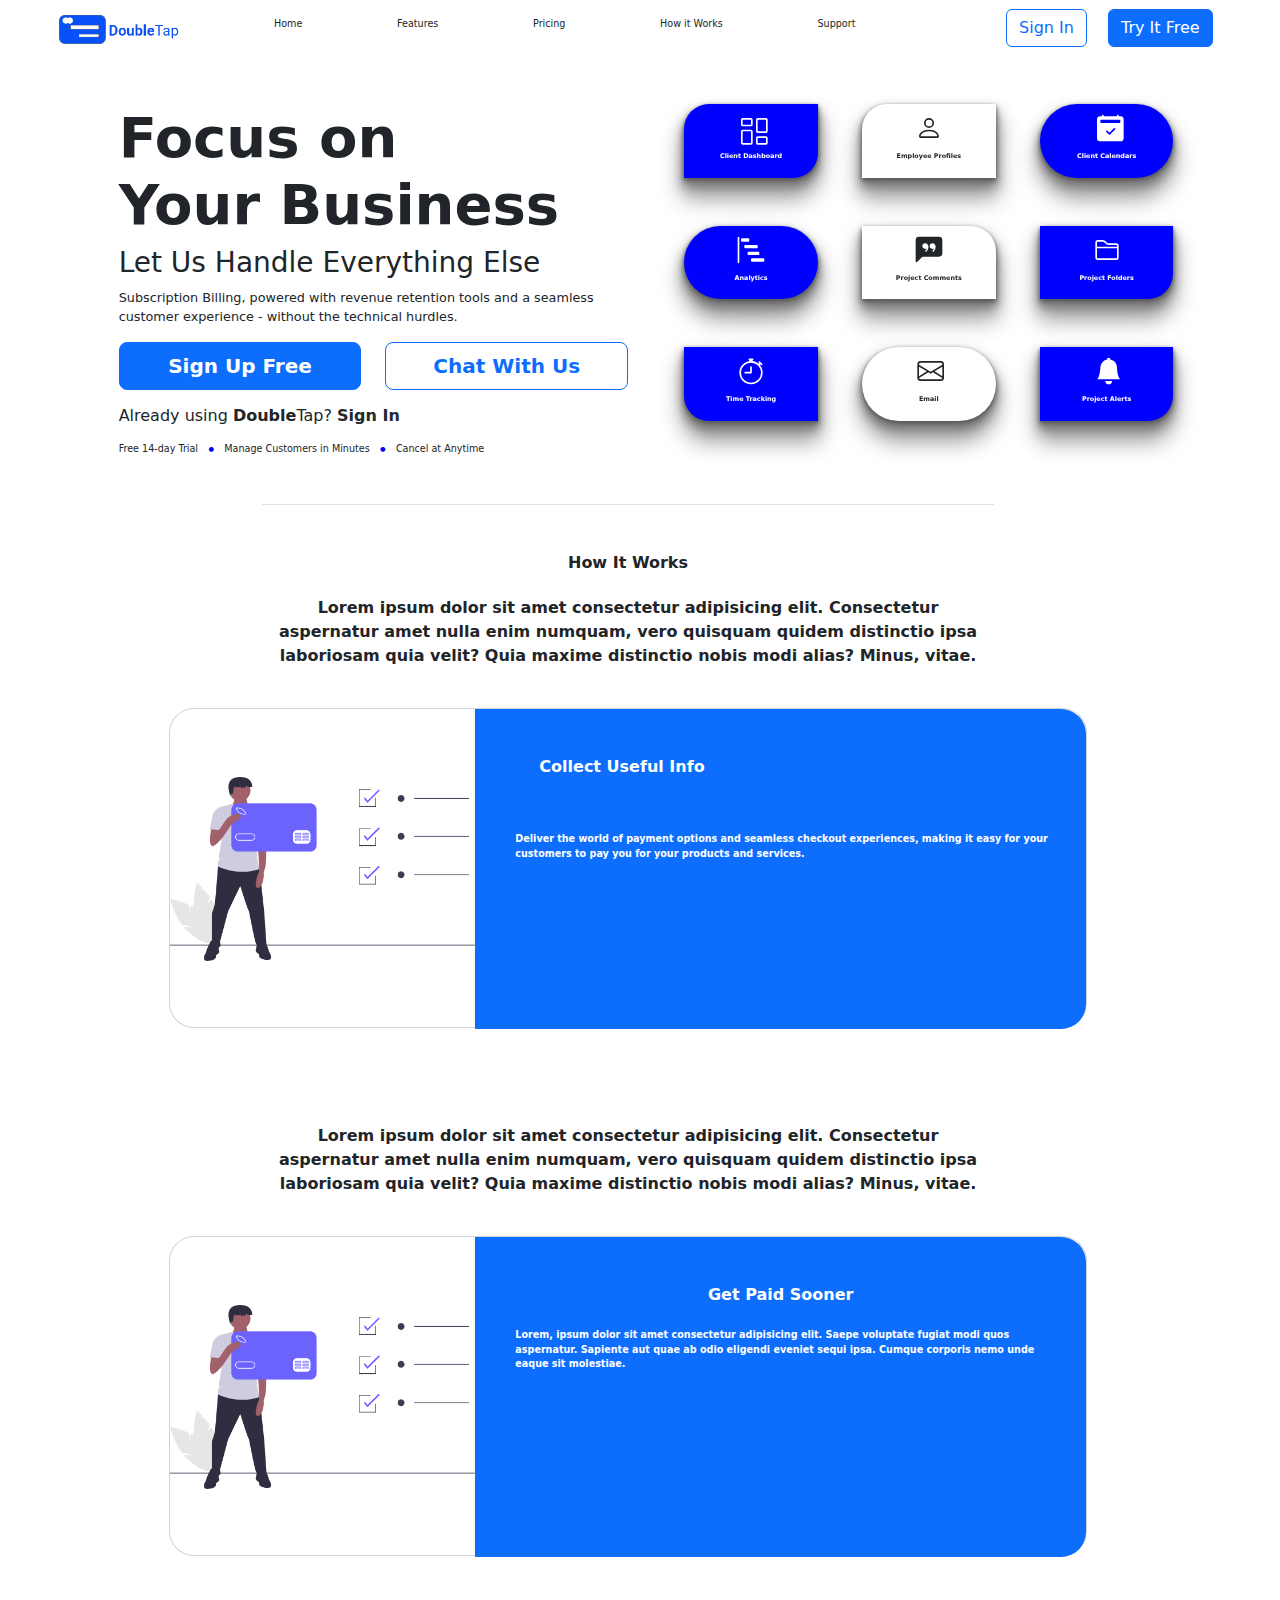
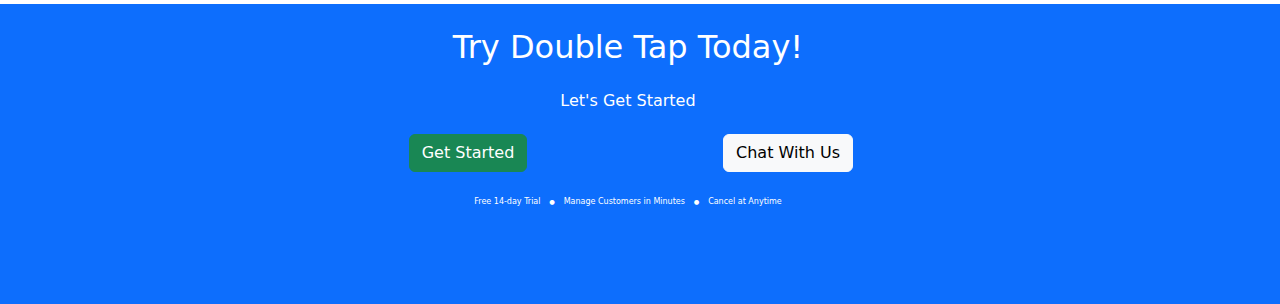
==== commit a09019f9: "added links" ====
--- a/howitworks.html
+++ b/howitworks.html
@@ -9,7 +9,7 @@
     <link rel="stylesheet" href="./css/main.css">
 </head>
 <body>
-    <div class="container">
+    <div class="container-fluid">
 
         <!-- Navbar -->
         <nav class="navbar navbar-expand me-auto mb-5 justify-content-around">
--- a/css/main.css
+++ b/css/main.css
@@ -221,3 +221,7 @@
     color: white;
 }
 
+#lgs {
+    text-decoration: none;
+    color: white
+}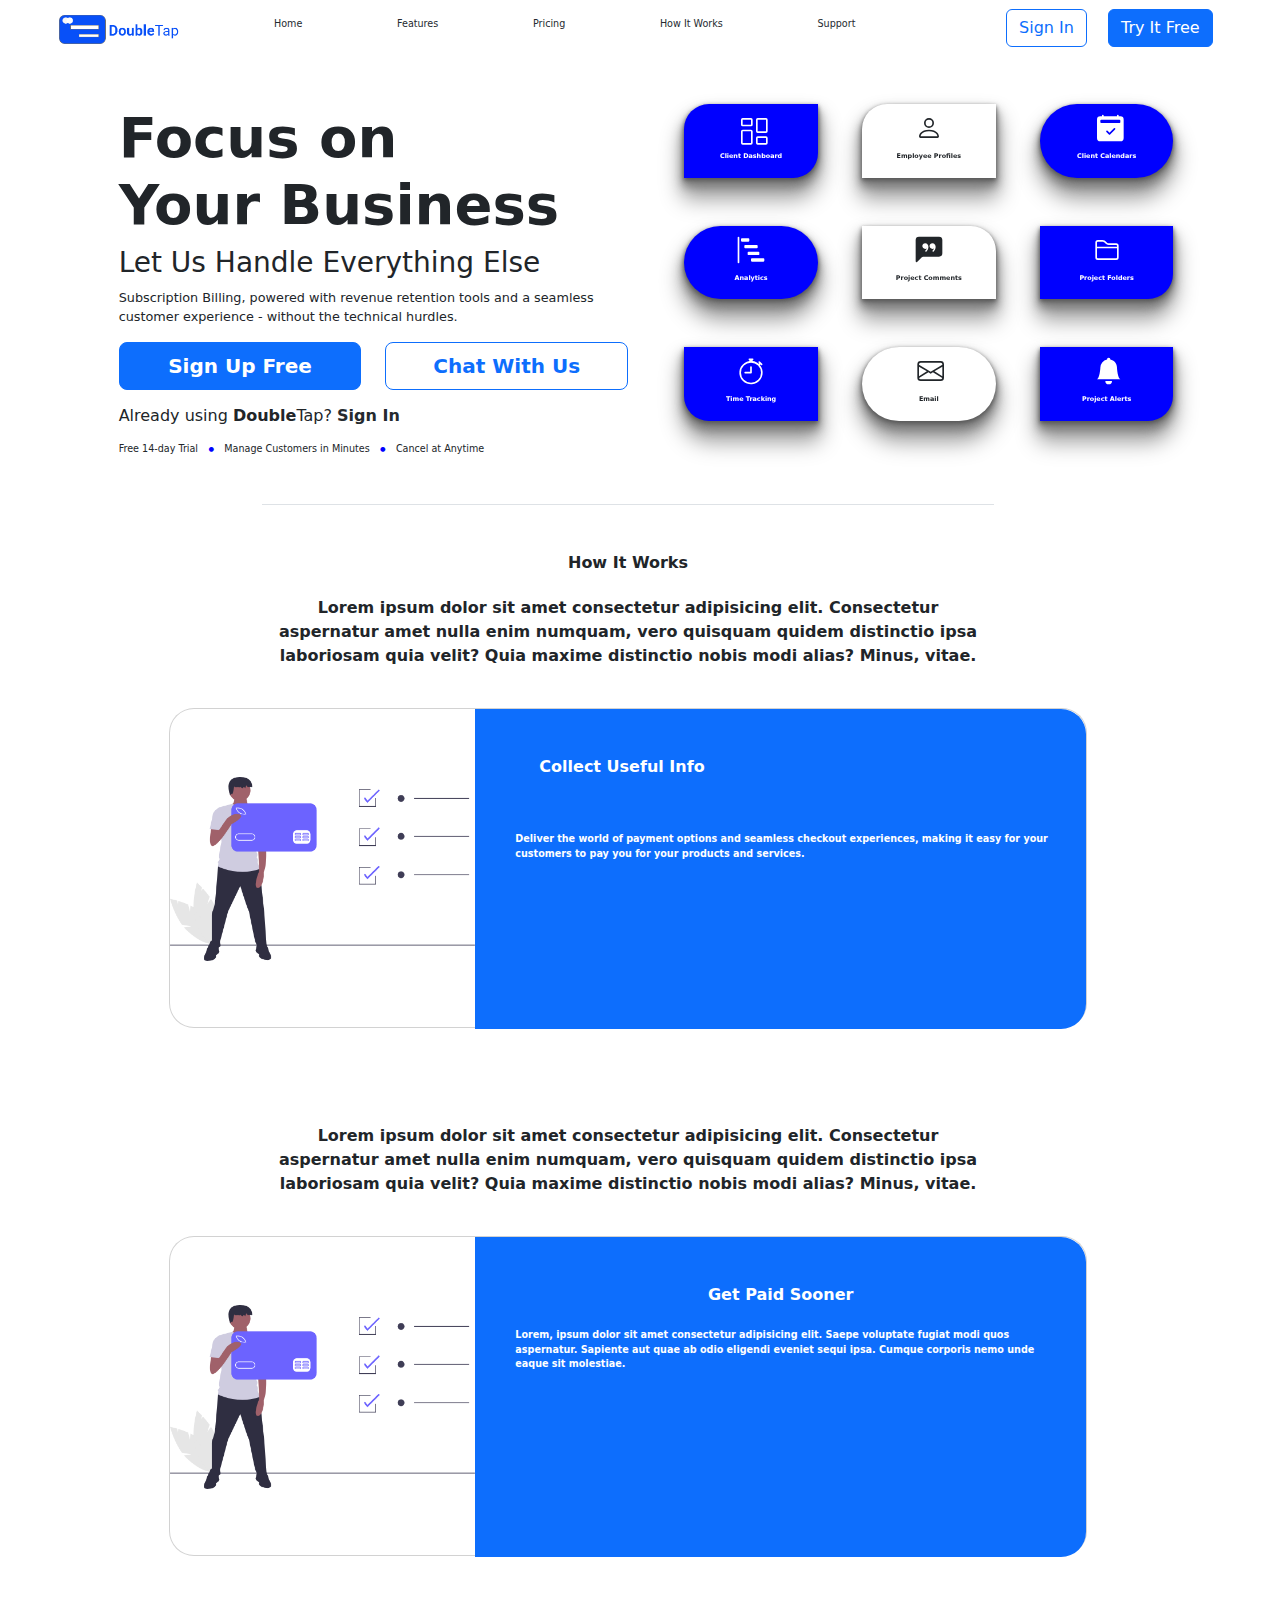
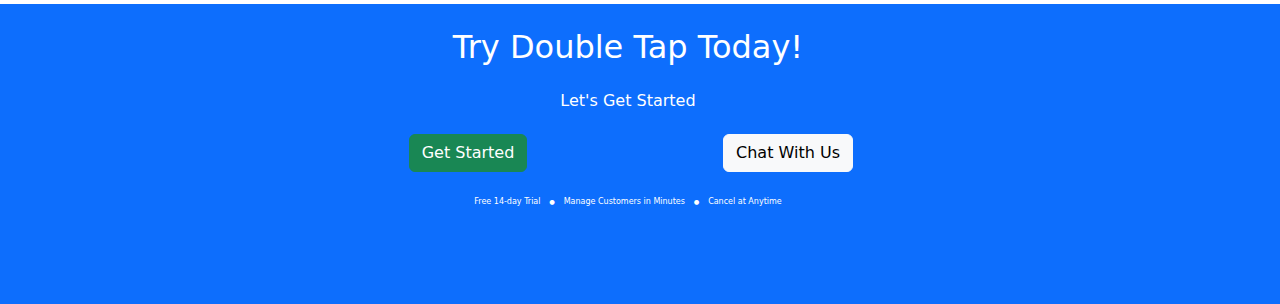
==== commit 4dd680f1: "navbar howitworks index git status" ====
--- a/howitworks.html
+++ b/howitworks.html
@@ -13,12 +13,12 @@
 
         <!-- Navbar -->
         <nav class="navbar navbar-expand me-auto mb-5 justify-content-around">
-            <div class="logo"><img src="./css/images/Logo.png" alt="" class="img-fluid my-1"></div>
-            <div class="nav-item h6">Home</div>
-            <div class="nav-item h6">Features</div>
-            <div class="nav-item h6">Pricing</div>
-            <div class="nav-item h6">How it Works</div>
-            <div class="nav-item h6">Support</div>
+            <a href="index.html"><div class="logo"><img src="./css/images/Logo.png" alt="" class="img-fluid my-1"></div></a>
+            <a href="index.html" id="signin"><div class="nav-item h6">Home</div></a>
+            <a href="#" id="signin"><div class="nav-item h6">Features</div></a>
+            <a href="#" id="signin"><div class="nav-item h6">Pricing</div></a>
+            <a href="howitworks.html" id="signin"><div class="nav-item h6">How It Works</div></a>
+            <a href="#" id="signin"><div class="nav-item h6">Support</div></a>
             <div class="ms-5">
                 <a href="signin.html"><button class="btn btn-outline-primary btn-rounded mx-2">Sign In</button><a>
                 <a href="signup.html"><button class="btn btn-primary btn-rounded mx-2">Try It Free</button></a>
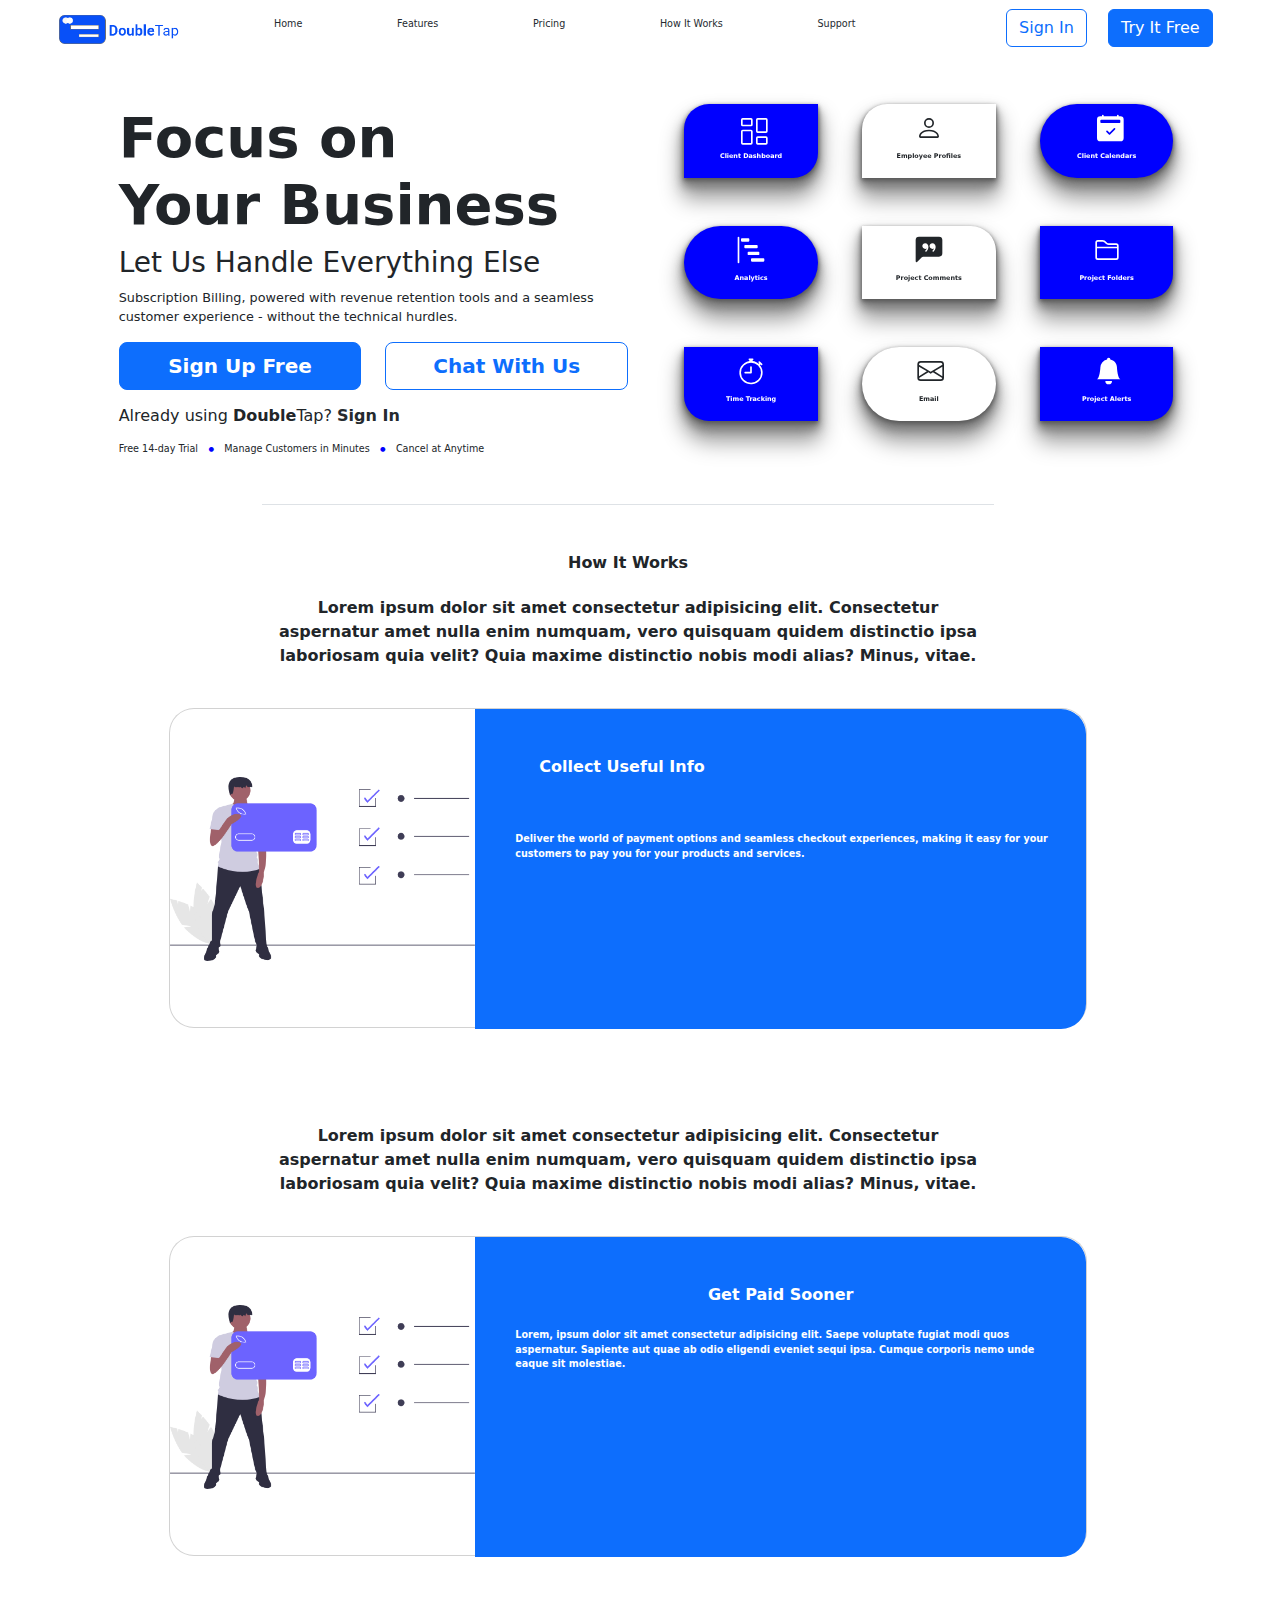
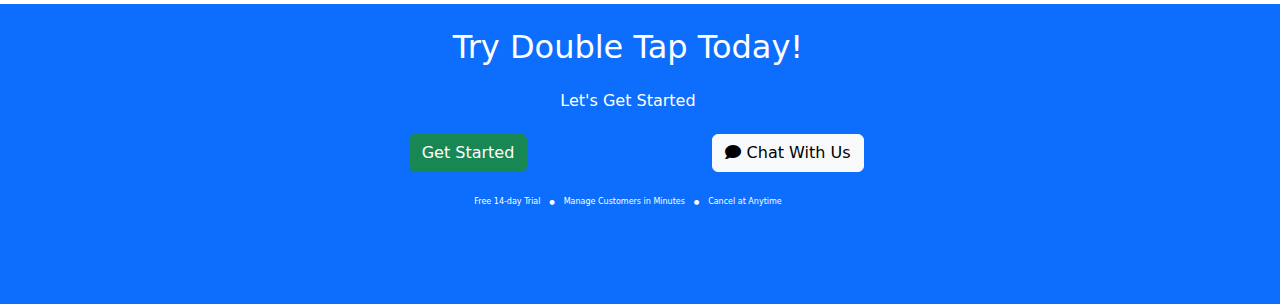
==== commit e05f1cac: "comment bubble" ====
--- a/howitworks.html
+++ b/howitworks.html
@@ -7,6 +7,7 @@
     <title>How It Works</title>
     <link rel="stylesheet" href="https://cdn.jsdelivr.net/npm/bootstrap@5.2.3/dist/css/bootstrap.min.css">
     <link rel="stylesheet" href="./css/main.css">
+    <link rel="stylesheet" href="https://cdnjs.cloudflare.com/ajax/libs/font-awesome/5.15.3/css/all.min.css" />
 </head>
 <body>
     <div class="container-fluid">
@@ -203,8 +204,9 @@
                     </div>
                     <div class="col">
                         <button class="btn btn-light">
-                            Chat With Us
+                            <i class="fas fa-comment"></i>  Chat With Us
                         </button>
+                    
                     </div>
                 </div>
                 <div class="row justify-content-center bottomline">
